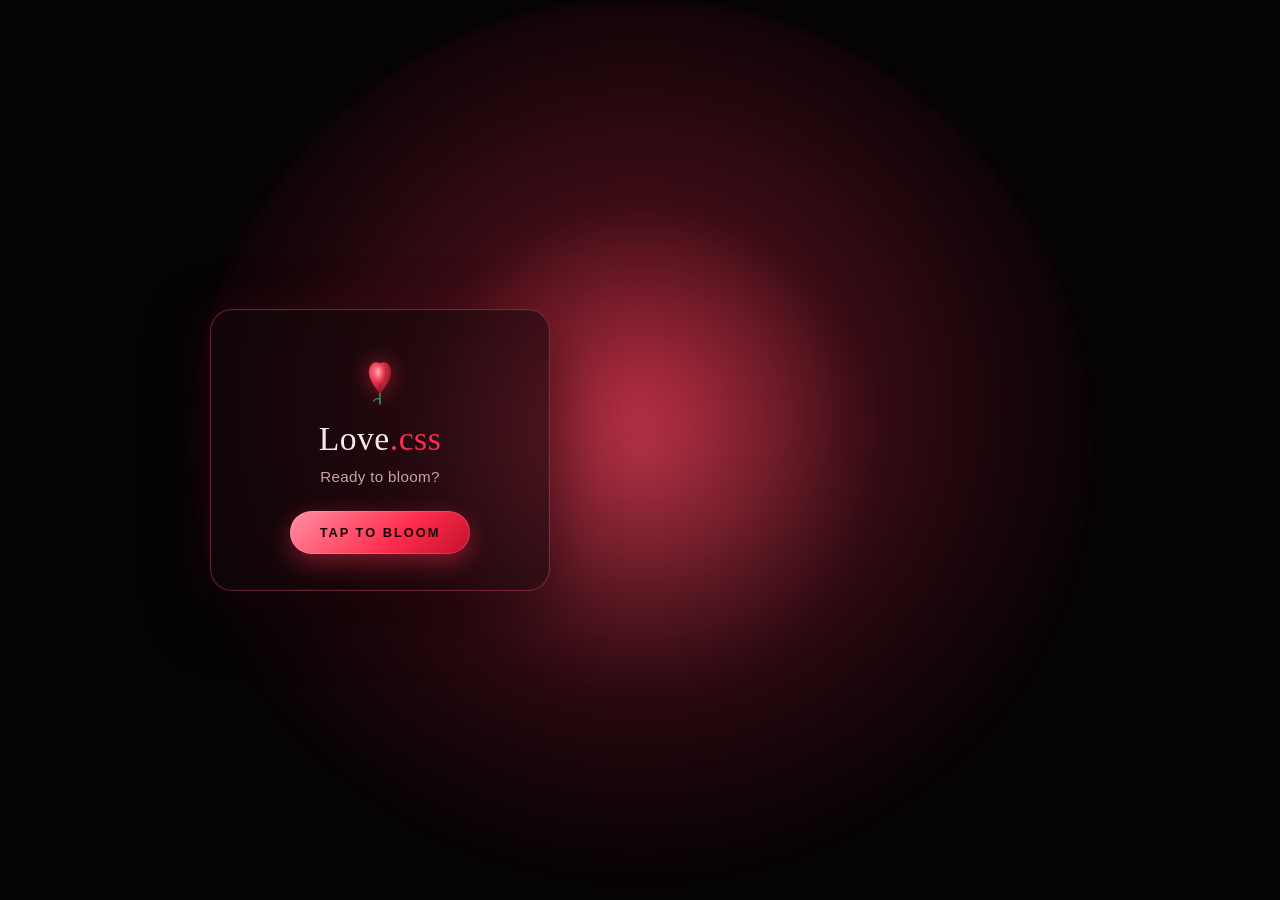
==== index-2.html @ 5dfbf8ab "Add files via upload" ====
<!DOCTYPE html>
<html lang="es">
<head>
  <meta charset="UTF-8" />
  <meta name="viewport" content="width=device-width, initial-scale=1.0, viewport-fit=cover" />
  <title>Love.css</title>
  <link rel="icon" href="assets/icons/favicon.svg" type="image/svg+xml" />
  <link rel="stylesheet" href="style.css" />
</head>
<body>

  <!-- Fondo con glow rojo -->
  <div class="glow-bg" aria-hidden="true">
    <div class="glow-core"></div>
    <div class="glow-ring"></div>
  </div>

  <!-- Contenedor de partículas / pétalos flotantes -->
  <div id="particles-layer" aria-hidden="true"></div>

  <main class="stage">

    <!-- ===================== PANTALLA 1: TARJETA INICIAL ===================== -->
    <section id="screen-start" class="screen screen--start">
      <div class="card">
        <div class="card-rose-mini" aria-hidden="true">
          <svg viewBox="0 0 100 100" class="mini-rose-svg">
            <use href="#rose-icon-shape"></use>
          </svg>
        </div>
        <h1 class="brand-title">Love<span class="brand-dot">.css</span></h1>
        <p class="brand-subtitle">Ready to bloom?</p>
        <button id="bloom-btn" class="bloom-btn" type="button">
          <span>Tap to bloom</span>
        </button>
      </div>
    </section>

    <!-- ===================== PANTALLA 2: FLORECIMIENTO ===================== -->
    <section id="screen-bloom" class="screen screen--bloom" hidden>

      <div class="rose-wrapper" id="rose-wrapper">
        <!-- La rosa se construye dinámicamente en script.js dentro de este SVG -->
        <svg id="rose-svg" class="rose-svg" viewBox="0 0 400 600" preserveAspectRatio="xMidYMax meet">
          <defs>
            <radialGradient id="petalGradientOuter" cx="35%" cy="30%" r="75%">
              <stop offset="0%" stop-color="#ff8fa3" />
              <stop offset="45%" stop-color="#e8324d" />
              <stop offset="100%" stop-color="#7a0f1f" />
            </radialGradient>
            <radialGradient id="petalGradientInner" cx="35%" cy="25%" r="75%">
              <stop offset="0%" stop-color="#ffb3c1" />
              <stop offset="50%" stop-color="#f2465f" />
              <stop offset="100%" stop-color="#8c1226" />
            </radialGradient>
            <linearGradient id="stemGradient" x1="0" y1="1" x2="0" y2="0">
              <stop offset="0%" stop-color="#1e4d2b" />
              <stop offset="100%" stop-color="#3f8a52" />
            </linearGradient>
            <filter id="softGlow" x="-60%" y="-60%" width="220%" height="220%">
              <feGaussianBlur stdDeviation="6" result="blur" />
              <feMerge>
                <feMergeNode in="blur" />
                <feMergeNode in="SourceGraphic" />
              </feMerge>
            </filter>
          </defs>

          <!-- Grupo del tallo y hojas -->
          <g id="stem-group"></g>

          <!-- Grupo de la flor (pétalos) -->
          <g id="flower-group" transform="translate(200,190)"></g>
        </svg>
      </div>

      <!-- Texto final -->
      <div class="final-text" id="final-text">
        <p class="final-line">I coded this for you</p>
        <svg viewBox="0 0 100 100" class="mini-rose-svg mini-rose-svg--final">
          <use href="#rose-icon-shape"></use>
        </svg>
      </div>

      <!-- Bloque de Instagram -->
      <a href="#" id="ig-link" class="ig-block" target="_blank" rel="noopener">
        <svg class="ig-icon" viewBox="0 0 24 24" fill="none" xmlns="http://www.w3.org/2000/svg">
          <rect x="2" y="2" width="20" height="20" rx="6" stroke="currentColor" stroke-width="1.6"/>
          <circle cx="12" cy="12" r="4.6" stroke="currentColor" stroke-width="1.6"/>
          <circle cx="17.2" cy="6.8" r="1.1" fill="currentColor"/>
        </svg>
        <span id="ig-username" class="ig-username">@tu_usuario</span>
      </a>

    </section>
  </main>

  <!-- Definición reutilizable del icono mini-rosa (usado en la tarjeta y en el texto final) -->
  <svg width="0" height="0" style="position:absolute" aria-hidden="true">
    <defs>
      <g id="rose-icon-shape">
        <path d="M50 78 C50 78 30 55 30 40 C30 26 40 18 50 24 C60 18 70 26 70 40 C70 55 50 78 50 78 Z" fill="url(#petalGradientOuter)"/>
        <path d="M50 68 C50 68 38 52 38 41 C38 32 44 27 50 31 C56 27 62 32 62 41 C62 52 50 68 50 68 Z" fill="url(#petalGradientInner)"/>
        <path d="M50 78 L50 96" stroke="#3f8a52" stroke-width="3" stroke-linecap="round"/>
        <path d="M50 88 C46 86 41 87 39 91" stroke="#3f8a52" stroke-width="2.4" stroke-linecap="round" fill="none"/>
      </g>
    </defs>
  </svg>

  <script src="script.js"></script>
</body>
</html>
---- style.css ----
/* ==========================================================================
   Love.css — hoja de estilos
   --------------------------------------------------------------------------
   Todo lo "fácil de tocar" (colores, tiempos, tamaños) vive en :root como
   variables CSS. Cambia ahí primero si quieres personalizar el look.
   ========================================================================== */

:root {
  /* Paleta */
  --bg-color: #060305;
  --glow-red: #ff2d4d;
  --glow-red-soft: #ff5c73;
  --rose-deep: #7a0f1f;
  --text-color: #f7e9ec;
  --text-muted: #c9a3ab;
  --card-bg: rgba(20, 8, 11, 0.55);
  --card-border: rgba(255, 92, 115, 0.35);
  --accent: #ff2d4d;

  /* Tipografía */
  --font-display: Georgia, "Times New Roman", "Iowan Old Style", serif;
  --font-body: -apple-system, BlinkMacSystemFont, "Segoe UI", Roboto, Helvetica, Arial, sans-serif;

  /* Tiempos de animación (ajusta para acelerar/ralentizar todo el show) */
  --t-fade: 0.6s;
  --t-stem-grow: 1.4s;
  --t-bloom-total: 2.6s;
  --t-final-delay: 0.6s;

  /* Tamaño del glow de fondo */
  --glow-size: min(140vw, 900px);
}

* {
  box-sizing: border-box;
}

html, body {
  height: 100%;
}

body {
  margin: 0;
  background: var(--bg-color);
  color: var(--text-color);
  font-family: var(--font-body);
  overflow: hidden;
  -webkit-font-smoothing: antialiased;
  min-height: 100svh;
}

/* ==========================================================================
   Fondo con glow rojo
   ========================================================================== */

.glow-bg {
  position: fixed;
  inset: 0;
  z-index: 0;
  display: flex;
  align-items: center;
  justify-content: center;
  pointer-events: none;
  background: var(--bg-color);
}

.glow-core {
  position: absolute;
  width: var(--glow-size);
  height: var(--glow-size);
  border-radius: 50%;
  background: radial-gradient(circle at 50% 45%,
    rgba(255, 45, 77, 0.55) 0%,
    rgba(255, 45, 77, 0.22) 30%,
    rgba(255, 45, 77, 0.08) 55%,
    rgba(0, 0, 0, 0) 72%);
  filter: blur(4px);
  animation: pulseGlow 4.5s ease-in-out infinite;
}

.glow-ring {
  position: absolute;
  width: calc(var(--glow-size) * 0.55);
  height: calc(var(--glow-size) * 0.55);
  border-radius: 50%;
  background: radial-gradient(circle, rgba(255, 92, 115, 0.35) 0%, rgba(255, 92, 115, 0) 70%);
  animation: pulseGlow 3.2s ease-in-out infinite reverse;
}

@keyframes pulseGlow {
  0%, 100% { transform: scale(1); opacity: 0.85; }
  50% { transform: scale(1.12); opacity: 1; }
}

/* Intensifica el glow durante el florecimiento */
body.is-blooming .glow-core { animation-duration: 2.6s; }
body.is-blooming .glow-core { filter: blur(2px); }

/* ==========================================================================
   Partículas / pétalos flotantes
   ========================================================================== */

#particles-layer {
  position: fixed;
  inset: 0;
  z-index: 3;
  pointer-events: none;
  overflow: hidden;
}

.petal-particle {
  position: absolute;
  bottom: -5%;
  width: 10px;
  height: 10px;
  background: radial-gradient(circle at 30% 30%, var(--glow-red-soft), var(--rose-deep));
  border-radius: 60% 40% 60% 40% / 60% 40% 60% 40%;
  opacity: 0;
  animation-name: floatUp;
  animation-timing-function: ease-in-out;
  animation-fill-mode: forwards;
  will-change: transform, opacity;
}

@keyframes floatUp {
  0% {
    opacity: 0;
    transform: translate(0, 0) rotate(0deg) scale(0.6);
  }
  10% { opacity: 0.9; }
  85% { opacity: 0.7; }
  100% {
    opacity: 0;
    transform: translate(var(--drift, 40px), -120vh) rotate(360deg) scale(1);
  }
}

/* ==========================================================================
   Layout general
   ========================================================================== */

.stage {
  position: relative;
  z-index: 2;
  width: 100%;
  height: 100svh;
  display: flex;
  align-items: center;
  justify-content: center;
  padding: 24px;
}

.screen {
  width: 100%;
  max-width: 520px;
  display: flex;
  flex-direction: column;
  align-items: center;
  justify-content: center;
  text-align: center;
}

/* ==========================================================================
   Pantalla 1 — Tarjeta inicial
   ========================================================================== */

.screen--start {
  animation: fadeIn var(--t-fade) ease-out;
}

.card {
  width: 100%;
  max-width: 340px;
  padding: 40px 32px 36px;
  border-radius: 22px;
  background: var(--card-bg);
  border: 1px solid var(--card-border);
  backdrop-filter: blur(14px);
  -webkit-backdrop-filter: blur(14px);
  box-shadow:
    0 0 0 1px rgba(255, 255, 255, 0.02) inset,
    0 20px 60px rgba(0, 0, 0, 0.5),
    0 0 40px rgba(255, 45, 77, 0.12);
  display: flex;
  flex-direction: column;
  align-items: center;
}

.card-rose-mini {
  width: 56px;
  height: 56px;
  margin-bottom: 14px;
  filter: drop-shadow(0 0 10px rgba(255, 45, 77, 0.55));
}

.mini-rose-svg {
  width: 100%;
  height: 100%;
  display: block;
}

.brand-title {
  margin: 0;
  font-family: var(--font-display);
  font-weight: 400;
  font-size: 2.1rem;
  letter-spacing: 0.5px;
  color: var(--text-color);
}

.brand-dot {
  color: var(--accent);
}

.brand-subtitle {
  margin: 10px 0 26px;
  font-size: 0.95rem;
  color: var(--text-muted);
  letter-spacing: 0.3px;
}

.bloom-btn {
  appearance: none;
  border: none;
  cursor: pointer;
  padding: 14px 30px;
  border-radius: 999px;
  font-family: var(--font-body);
  font-size: 0.8rem;
  font-weight: 600;
  letter-spacing: 2px;
  text-transform: uppercase;
  color: #180307;
  background: linear-gradient(135deg, #ff8fa3, var(--accent) 60%, #c4102a);
  box-shadow:
    0 8px 24px rgba(255, 45, 77, 0.45),
    0 0 0 1px rgba(255, 255, 255, 0.15) inset;
  transition: transform 0.25s ease, box-shadow 0.25s ease;
  animation: breathe 2.4s ease-in-out infinite;
}

.bloom-btn:hover {
  transform: translateY(-2px) scale(1.02);
  box-shadow:
    0 10px 30px rgba(255, 45, 77, 0.6),
    0 0 0 1px rgba(255, 255, 255, 0.2) inset;
}

.bloom-btn:active {
  transform: scale(0.96);
}

@keyframes breathe {
  0%, 100% { box-shadow: 0 8px 24px rgba(255, 45, 77, 0.45), 0 0 0 1px rgba(255,255,255,0.15) inset; }
  50% { box-shadow: 0 8px 34px rgba(255, 45, 77, 0.7), 0 0 0 1px rgba(255,255,255,0.2) inset; }
}

/* Estado de salida de la tarjeta */
.screen--start.is-leaving {
  animation: fadeOutUp 0.5s ease forwards;
}

@keyframes fadeIn {
  from { opacity: 0; transform: translateY(12px); }
  to { opacity: 1; transform: translateY(0); }
}

@keyframes fadeOutUp {
  from { opacity: 1; transform: translateY(0) scale(1); }
  to { opacity: 0; transform: translateY(-18px) scale(0.96); }
}

/* ==========================================================================
   Pantalla 2 — Florecimiento
   ========================================================================== */

.screen--bloom {
  position: relative;
  justify-content: flex-end;
  height: 100%;
  padding-bottom: 8vh;
}

.rose-wrapper {
  width: min(78vw, 340px);
  height: min(58vh, 460px);
  display: flex;
  align-items: flex-end;
  justify-content: center;
  transition: transform 1.1s cubic-bezier(0.65, 0, 0.35, 1), opacity 0.8s ease;
  transform-origin: 50% 100%;
}

.rose-svg {
  width: 100%;
  height: 100%;
  overflow: visible;
}

/* Cuando el bloom terminó, la rosa se encoge y sube para dejar espacio al texto final */
.rose-wrapper.is-compact {
  transform: translateY(-6vh) scale(0.34);
}

/* --- Tallo --- */
.stem-path {
  fill: none;
  stroke: url(#stemGradient);
  stroke-width: 6;
  stroke-linecap: round;
}

.leaf-shape {
  fill: url(#stemGradient);
  opacity: 0;
  transform-box: fill-box;
  transform-origin: center;
}

.leaf-shape.is-visible {
  animation: leafPop 0.7s ease forwards;
}

@keyframes leafPop {
  0% { opacity: 0; transform: scale(0) rotate(-20deg); }
  100% { opacity: 1; transform: scale(1) rotate(0deg); }
}

/* --- Pétalos --- */
.petal {
  opacity: 0;
  transform: scale(0.15) rotate(var(--rot-start, 0deg));
  filter: url(#softGlow);
}

.petal.is-visible {
  animation-name: petalBloom;
  animation-duration: 0.9s;
  animation-timing-function: cubic-bezier(0.34, 1.56, 0.64, 1);
  animation-fill-mode: forwards;
}

@keyframes petalBloom {
  0% {
    opacity: 0;
    transform: scale(0.15) rotate(var(--rot-start, 0deg));
  }
  60% {
    opacity: 1;
  }
  100% {
    opacity: 1;
    transform: scale(1) rotate(var(--rot-end, 0deg));
  }
}

/* ==========================================================================
   Texto final + Instagram
   ========================================================================== */

.final-text {
  position: absolute;
  top: 14%;
  left: 50%;
  transform: translate(-50%, -12px);
  display: flex;
  flex-direction: column;
  align-items: center;
  gap: 10px;
  opacity: 0;
  pointer-events: none;
  transition: opacity 0.9s ease, transform 0.9s ease;
}

.final-text.is-visible {
  opacity: 1;
  transform: translate(-50%, 0);
}

.final-line {
  margin: 0;
  font-family: var(--font-display);
  font-style: italic;
  font-size: 1.5rem;
  color: var(--text-color);
  text-shadow: 0 0 18px rgba(255, 45, 77, 0.5);
}

.mini-rose-svg--final {
  width: 40px;
  height: 40px;
  filter: drop-shadow(0 0 10px rgba(255, 45, 77, 0.55));
}

.ig-block {
  position: absolute;
  bottom: 6%;
  left: 50%;
  transform: translate(-50%, 10px);
  display: inline-flex;
  align-items: center;
  gap: 10px;
  padding: 10px 20px;
  border-radius: 999px;
  text-decoration: none;
  color: var(--text-color);
  background: rgba(255, 255, 255, 0.04);
  border: 1px solid rgba(255, 255, 255, 0.12);
  opacity: 0;
  transition: opacity 0.8s ease, transform 0.8s ease, background 0.25s ease;
}

.ig-block.is-visible {
  opacity: 1;
  transform: translate(-50%, 0);
}

.ig-block:hover {
  background: rgba(255, 45, 77, 0.12);
}

.ig-icon {
  width: 20px;
  height: 20px;
  color: var(--text-color);
}

.ig-username {
  font-size: 0.95rem;
  letter-spacing: 0.2px;
}

/* ==========================================================================
   Responsive
   ========================================================================== */

@media (max-width: 380px) {
  .brand-title { font-size: 1.8rem; }
  .card { padding: 32px 24px 28px; }
  .final-line { font-size: 1.25rem; }
}

@media (min-width: 700px) {
  .rose-wrapper { width: min(40vw, 340px); }
}

/* Respeta preferencia de menos movimiento */
@media (prefers-reduced-motion: reduce) {
  * {
    animation-duration: 0.001ms !important;
    animation-iteration-count: 1 !important;
    transition-duration: 0.001ms !important;
  }
}
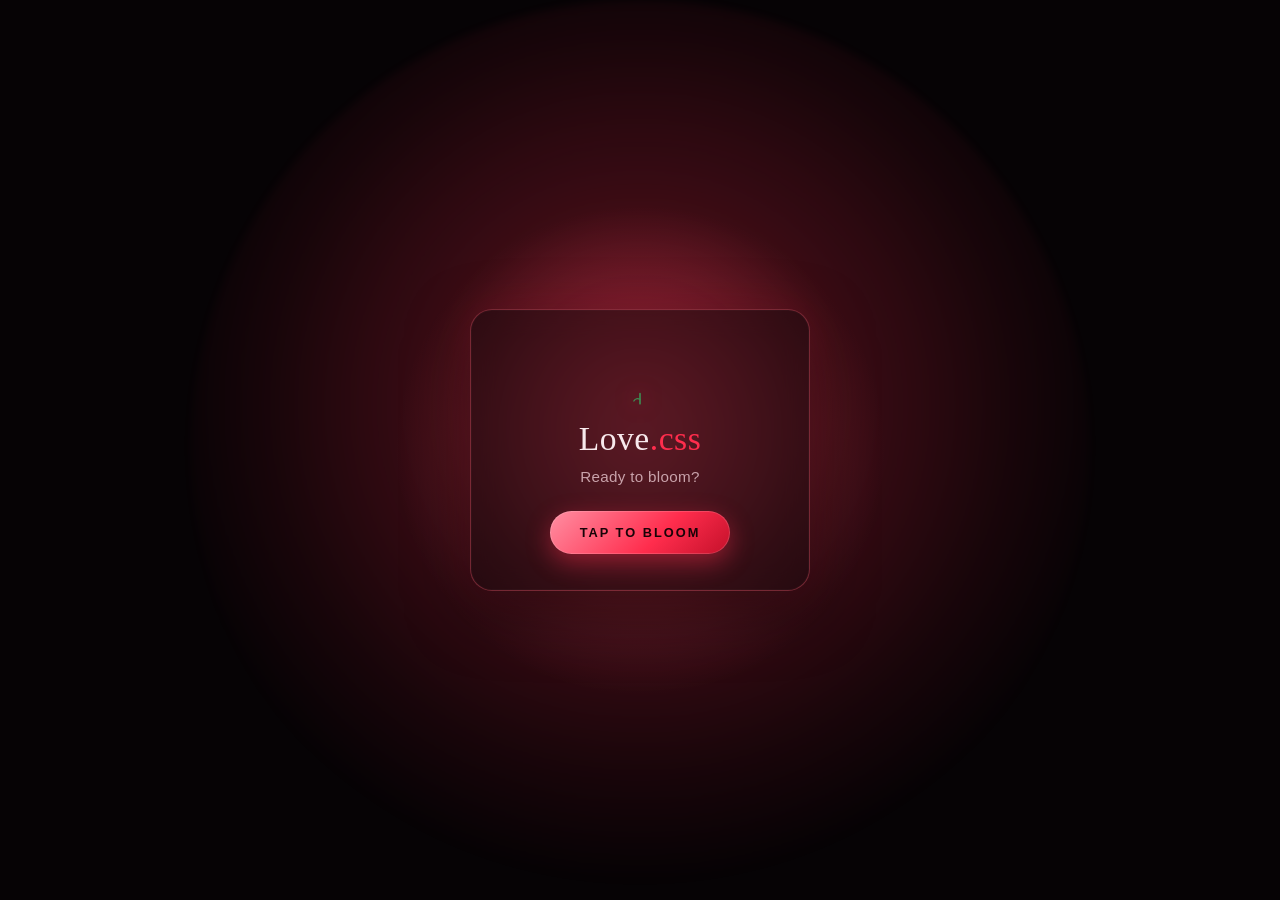
==== commit 38a1e60c: "Add files via upload" ====
--- a/index-2.html
+++ b/index-2.html
@@ -82,16 +82,6 @@
         </svg>
       </div>
 
-      <!-- Bloque de Instagram -->
-      <a href="#" id="ig-link" class="ig-block" target="_blank" rel="noopener">
-        <svg class="ig-icon" viewBox="0 0 24 24" fill="none" xmlns="http://www.w3.org/2000/svg">
-          <rect x="2" y="2" width="20" height="20" rx="6" stroke="currentColor" stroke-width="1.6"/>
-          <circle cx="12" cy="12" r="4.6" stroke="currentColor" stroke-width="1.6"/>
-          <circle cx="17.2" cy="6.8" r="1.1" fill="currentColor"/>
-        </svg>
-        <span id="ig-username" class="ig-username">@tu_usuario</span>
-      </a>
-
     </section>
   </main>
 
--- a/style.css
+++ b/style.css
@@ -33,6 +33,14 @@
 
 * {
   box-sizing: border-box;
+}
+
+/* Blindaje: sin esto, ".screen { display:flex }" (más abajo) le gana en la
+   cascada al estilo por defecto del navegador para [hidden], y la pantalla
+   "oculta" seguiría ocupando espacio como si fuera un segundo elemento
+   dentro del flex del .stage — descentrando todo lo demás. */
+[hidden] {
+  display: none !important;
 }
 
 html, body {
@@ -140,19 +148,20 @@
    ========================================================================== */
 
 .stage {
-  position: relative;
+  position: fixed;
+  inset: 0;
   z-index: 2;
-  width: 100%;
-  height: 100svh;
   display: flex;
   align-items: center;
   justify-content: center;
   padding: 24px;
+  box-sizing: border-box;
 }
 
 .screen {
   width: 100%;
   max-width: 520px;
+  margin: 0 auto;
   display: flex;
   flex-direction: column;
   align-items: center;
@@ -355,18 +364,18 @@
 }
 
 /* ==========================================================================
-   Texto final + Instagram
+   Texto final
    ========================================================================== */
 
 .final-text {
   position: absolute;
-  top: 14%;
+  top: 20%;
   left: 50%;
   transform: translate(-50%, -12px);
   display: flex;
   flex-direction: column;
   align-items: center;
-  gap: 10px;
+  gap: 12px;
   opacity: 0;
   pointer-events: none;
   transition: opacity 0.9s ease, transform 0.9s ease;
@@ -392,44 +401,6 @@
   filter: drop-shadow(0 0 10px rgba(255, 45, 77, 0.55));
 }
 
-.ig-block {
-  position: absolute;
-  bottom: 6%;
-  left: 50%;
-  transform: translate(-50%, 10px);
-  display: inline-flex;
-  align-items: center;
-  gap: 10px;
-  padding: 10px 20px;
-  border-radius: 999px;
-  text-decoration: none;
-  color: var(--text-color);
-  background: rgba(255, 255, 255, 0.04);
-  border: 1px solid rgba(255, 255, 255, 0.12);
-  opacity: 0;
-  transition: opacity 0.8s ease, transform 0.8s ease, background 0.25s ease;
-}
-
-.ig-block.is-visible {
-  opacity: 1;
-  transform: translate(-50%, 0);
-}
-
-.ig-block:hover {
-  background: rgba(255, 45, 77, 0.12);
-}
-
-.ig-icon {
-  width: 20px;
-  height: 20px;
-  color: var(--text-color);
-}
-
-.ig-username {
-  font-size: 0.95rem;
-  letter-spacing: 0.2px;
-}
-
 /* ==========================================================================
    Responsive
    ========================================================================== */
